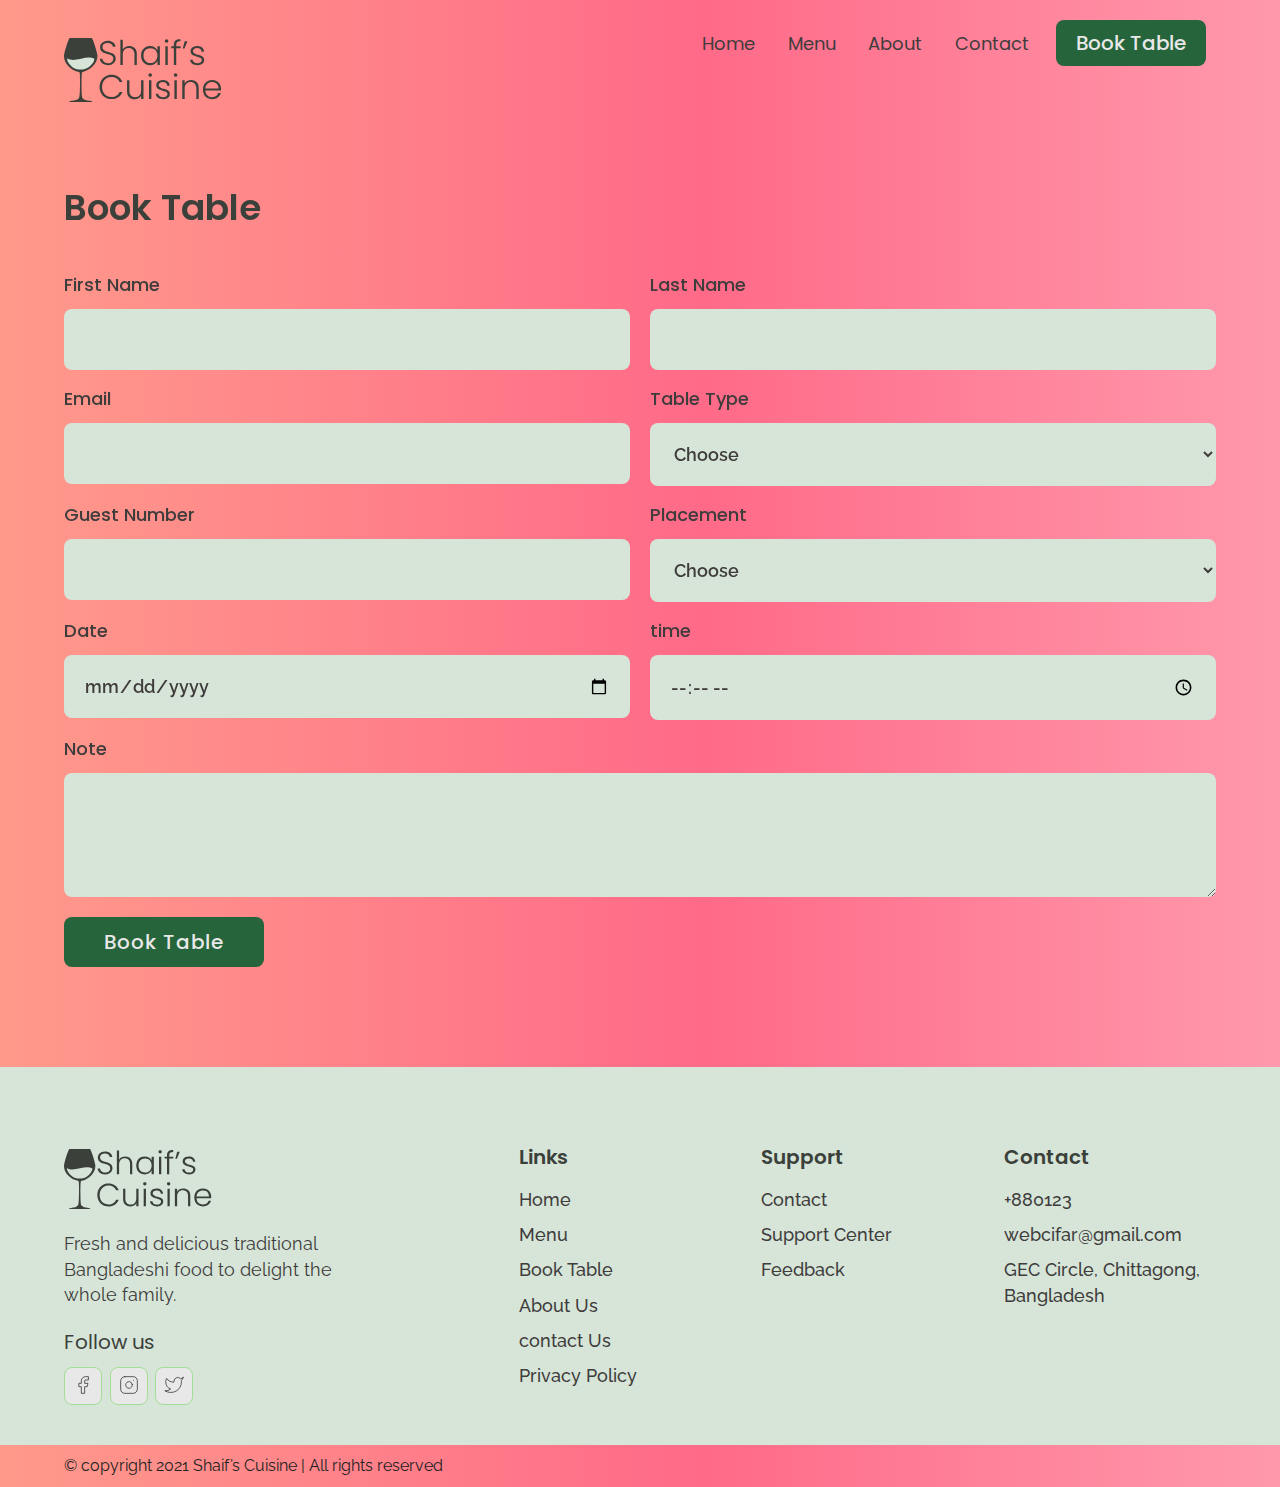
==== restaurant-main/booking.html @ 7ba0ea88 "adding files to my repo" ====
<!DOCTYPE html>
<html lang="en">

<head>
  <meta charset="UTF-8">
  <meta http-equiv="X-UA-Compatible" content="IE=edge">
  <meta name="viewport" content="width=device-width, initial-scale=1.0">
  <link rel="shortcut icon" href="./images/favicon.ico" type="image/x-icon">
  <title>Booking | Shaif's Cuisine</title>
  <link rel="stylesheet" href="./reset.css">
  <link rel="stylesheet" href="./globalStyles.css">
  <link rel="stylesheet" href="./components.css">
  <!-- aos library css  -->
  <link rel="stylesheet" href="https://unpkg.com/aos@next/dist/aos.css" />
</head>

<body>
  <!-- Nav Section -->
  <div class="nav">
    <div class="container">
      <div class="nav__wrapper">
        <a href="./index.html" class="logo">
          <img src="./images/logo.svg" alt="shaif's cuisine">
        </a>
        <nav>
          <div class="nav__icon">
            <svg xmlns="http://www.w3.org/2000/svg" width="24" height="24" viewBox="0 0 24 24" fill="none"
              stroke="currentColor" stroke-width="2" stroke-linecap="round" stroke-linejoin="round"
              class="feather feather-menu">
              <line x1="3" y1="12" x2="21" y2="12" />
              <line x1="3" y1="6" x2="21" y2="6" />
              <line x1="3" y1="18" x2="21" y2="18" />
            </svg>
          </div>
          <div class="nav__bgOverlay"></div>
          <ol class="nav__list">
            <div class="nav__close">
              <svg xmlns="http://www.w3.org/2000/svg" width="24" height="24" viewBox="0 0 24 24" fill="none"
                stroke="currentColor" stroke-width="2" stroke-linecap="round" stroke-linejoin="round"
                class="feather feather-x">
                <line x1="18" y1="6" x2="6" y2="18" />
                <line x1="6" y1="6" x2="18" y2="18" />
              </svg>
            </div>
            <div class="nav__list__wrapper">

              <li><a class="nav__link" href="./index.html">Home</a></li>
              <li><a class="nav__link" href="./menu.html">Menu</a></li>
              <li><a class="nav__link" href="./about.html">About</a></li>
              <li><a class="nav__link" href="./contact.html">Contact</a></li>
              <li><a href="./booking.html" class="btn primary-btn">Book Table</a></li>
            </div>
          </ol>
        </nav>
      </div>
    </div>
  </div>
  <!-- End Nav Section -->
  <!-- Booking Section -->
  <section id="form" data-aos="fade-up">
    <div class="container">
      <h3 class="form__title">Book Table</h3>
      <div class="form__wrapper">
        <form name="booking" method="POST" netlify>
          <div class="form__group">
            <label for="firstName">First Name</label>
            <input type="text" id="firstName" name="First Name" required>
          </div>
          <div class="form__group">
            <label for="lastName">Last Name</label>
            <input type="text" id="lastName" name="Last Name" required>
          </div>
          <div class="form__group">
            <label for="email">Email</label>
            <input type="email" id="email" name="Email" required>
          </div>
          <div class="form__group">
            <label for="tableType">Table Type</label>
            <select name="Table Type" id="tableType" required>
              <option selected disabled>Choose</option>
              <option value="small">Small(2 persons)</option>
              <option value="medium">Small(4 persons)</option>
              <option value="large">large(6 persons)</option>
            </select>
          </div>
          <div class="form__group">
            <label for="guestNumber">Guest Number</label>
            <input type="number" id="guestNumber" name="Guest Number" min="1" max="10" required>
          </div>
          <div class="form__group">
            <label for="placement">Placement</label>
            <select name="Placement" id="placement">
              <option selected disabled>Choose</option>
              <option value="outdoor">Outdoor</option>
              <option value="indoor">Indoor</option>
              <option value="rooftop">rooftop</option>
            </select>
          </div>
          <div class="form__group">
            <label for="date">Date</label>
            <input type="date" id="date" name="Date" required>
          </div>
          <div class="form__group">
            <label for="time">time</label>
            <input type="time" id="time" name="Time" required>
          </div>
          <div class="form__group form__group__full">
            <label for="note">Note</label>
            <textarea name="Note" id="note" rows="4"></textarea>
          </div>
          <button type="submit" class="btn primary-btn">Book Table</button>
        </form>
      </div>
    </div>
  </section>
  <!-- End Booking Section -->
  <!-- Footer -->
  <footer>
    <div class="container">
      <div class="footer__wrapper">
        <div class="footer__col1">
          <div class="footer__logo">
            <img src="./images/logo.svg" alt="shaif's cuisine">
          </div>
          <p class="footer__desc">
            Fresh and delicious traditional Bangladeshi food to delight the whole family.
          </p>
          <div class="footer__socials">
            <h4 class="footer__socials__title">Follow us</h4>
            <ol class="footer__socials__list">
              <li>
                <a href="#">
                  <svg xmlns="http://www.w3.org/2000/svg" width="24" height="24" viewBox="0 0 24 24" fill="none"
                    stroke="currentColor" stroke-width="1" stroke-linecap="round" stroke-linejoin="round"
                    class="feather feather-facebook">
                    <path d="M18 2h-3a5 5 0 0 0-5 5v3H7v4h3v8h4v-8h3l1-4h-4V7a1 1 0 0 1 1-1h3z" />
                  </svg>
                </a>
              </li>
              <li>
                <a href="#">
                  <svg xmlns="http://www.w3.org/2000/svg" width="24" height="24" viewBox="0 0 24 24" fill="none"
                    stroke="currentColor" stroke-width="1" stroke-linecap="round" stroke-linejoin="round"
                    class="feather feather-instagram">
                    <rect x="2" y="2" width="20" height="20" rx="5" ry="5" />
                    <path d="M16 11.37A4 4 0 1 1 12.63 8 4 4 0 0 1 16 11.37z" />
                    <line x1="17.5" y1="6.5" x2="17.51" y2="6.5" />
                  </svg>
                </a>
              </li>
              <li>
                <a href="#">
                  <svg xmlns="http://www.w3.org/2000/svg" width="24" height="24" viewBox="0 0 24 24" fill="none"
                    stroke="currentColor" stroke-width="1" stroke-linecap="round" stroke-linejoin="round"
                    class="feather feather-twitter">
                    <path
                      d="M23 3a10.9 10.9 0 0 1-3.14 1.53 4.48 4.48 0 0 0-7.86 3v1A10.66 10.66 0 0 1 3 4s-4 9 5 13a11.64 11.64 0 0 1-7 2c9 5 20 0 20-11.5a4.5 4.5 0 0 0-.08-.83A7.72 7.72 0 0 0 23 3z" />
                  </svg>
                </a>
              </li>
            </ol>
          </div>
        </div>
        <div class="footer__col2">
          <h3 class="footer__text__title">
            Links
          </h3>
          <ol class="footer__text">
            <li>
              <a href="/index.html">Home</a>
            </li>
            <li>
              <a href="./menu.html">Menu</a>
            </li>
            <li>
              <a href="./booking.html">Book Table</a>
            </li>
            <li>
              <a href="./about.html">About Us</a>
            </li>
            <li>
              <a href="./contact.html">contact Us</a>
            </li>
            <li>
              <a href="#">Privacy Policy</a>
            </li>
          </ol>
        </div>
        <div class="footer__col3">
          <h3 class="footer__text__title">
            Support
          </h3>
          <ol class="footer__text">
            <li>
              <a href="#">Contact</a>
            </li>
            <li>
              <a href="#">Support Center</a>
            </li>
            <li>
              <a href="#">Feedback</a>
            </li>
          </ol>
        </div>
        <div class="footer__col4">
          <h3 class="footer__text__title">
            Contact
          </h3>
          <ol class="footer__text">
            <li>
              <a href="#">+880123</a>
            </li>
            <li>
              <a href="#">webcifar@gmail.com</a>
            </li>
            <li>
              <a href="#">GEC Circle, Chittagong, Bangladesh</a>
            </li>
          </ol>
        </div>
      </div>
    </div>
  </footer>
  <div id="copyright">
    <div class="container">
      <p class="copyright__text">
        © copyright 2021 Shaif’s Cuisine | All rights reserved
      </p>
    </div>
  </div>
  <!-- End Footer -->

  <!-- aos scripts -->
  <script src="https://unpkg.com/aos@next/dist/aos.js"></script>
  <!-- custom scripts -->
  <script src="./main.js"></script>
</body>

</html>
---- restaurant-main/globalStyles.css ----
@import url('https://fonts.googleapis.com/css2?family=Poppins:wght@500;600&family=Raleway:wght@400;500;600&display=swap');
html {
	font-size: 10px;
	overflow-x: hidden;
}
body {
	/* background: var(--lightGreen-2); */
	overflow-x: hidden;
	visibility: hidden;
	background-color: #ff9a8b;
	background-image: linear-gradient(
		90deg,
		#ff9a8b 0%,
		#ff6a88 55%,
		#ff99ac 100%
	);
}
section {
	padding: 100px 0;
}
@media only screen and (max-width: 767px) {
	section {
		padding: 50px 0;
	}
}
.container {
	max-width: 1200px;
	width: 90%;
	margin: 0 auto;
}
:root {
	--green-1: #26643b;
	--green-2: #a2de96;
	--lightGreen-1: #d6e5d8;
	--lightGreen-2: #f5fcf4;
	--black-1: #3b413a;
	--black-2: #3f3c3c;
	--black-3: #5b6359;
	--white-1: #e8e8e8;
}
img {
	width: 100%;
	height: 100%;
	object-fit: contain;
}
h1,
h2,
h3,
h4 {
	font-family: Poppins;
}
p {
	font-family: Raleway;
	font-weight: 400;
	line-height: 1.4em;
	font-size: 1.8rem;
}
a {
	display: inline-block;
	text-decoration: none;
}
---- restaurant-main/components.css ----
/* logo */
.logo img {
	width: 160px;
	height: 100px;
}
/* Nav Styles */
.nav {
	padding: 2rem 0;
}
.nav__icon,
.nav__close,
.nav__bgOverlay {
	display: none;
}
.nav__wrapper {
	display: flex;
	justify-content: space-between;
}
.nav__list li {
	display: inline-block;
	margin: 0 1rem;
}
.nav__list .nav__link {
	font-size: 1.8rem;
	font-family: Poppins;
	color: var(--black-2);
	padding: 0.5rem;
}
.nav__list li:hover .nav__link {
	color: var(--green-1);
}
@media only screen and (max-width: 768px) {
	.nav {
		position: relative;
		/* overflow-x: scroll; */
	}
	.nav__icon {
		display: block;
	}
	.nav__icon svg,
	.nav__close svg {
		pointer-events: none;
		height: 30px;
		width: 30px;
	}
	.nav__close {
		display: block;
		position: absolute;
		color: var(--black-1);
		right: 1rem;
		top: 1rem;
		cursor: pointer;
	}
	.nav__list {
		z-index: 1000;
		position: absolute;
		left: 100%;
		top: 0;
		height: 100vh;
		width: 80%;
		background: var(--lightGreen-1);
		display: flex;
		align-items: center;
		justify-content: flex-end;
		padding-right: 2rem;
		transform: translate(0%);
		overflow: hidden;
		transition: 0.3s ease-in transform;
	}
	.nav__list.show {
		transform: translate(-100%);
	}
	.nav__list li {
		display: block;
		text-align: right;
		margin-bottom: 2rem;
	}
	.nav__list a {
		font-size: 1.6rem;
	}
	.nav__bgOverlay {
		position: absolute;
		left: 0;
		top: 0;
		z-index: 1000;
		height: 100vh;
		width: 100%;
		background: rgba(18, 24, 14, 0.808);
		display: none;
	}
	.nav__bgOverlay.active {
		display: block;
	}
}
/* End Nav Styles */
/* Global Button Styles */
.btn {
	color: var(--green-1);
	font-family: Poppins;
	font-weight: 500;
	border-radius: 8px;
	font-size: 1.4rem;
	padding: 1.2rem 2rem;
}
.primary-btn {
	color: var(--white-1);
	background: var(--green-1);
}
@media only screen and (min-width: 700px) {
	.btn {
		padding: 1.3rem 2rem;
		font-size: 2rem;
	}
}
/* End Global Button Styles */

/* Store info section styles*/
.storeInfo__wrapper {
	display: flex;
	justify-content: center;
	flex-wrap: wrap;
	gap: 1rem;
}
.storeInfo__item {
	background-color: var(--lightGreen-1);
	padding: 20px 30px;
	text-align: center;
	text-align: center;
	border-radius: 12px;
	width: 150px;
}
.storeInfo__icon {
	width: 30px;
	margin: 0 auto;
	margin-bottom: 1.5rem;
}
.storeInfo__title {
	font-size: 1.4rem;
	font-family: Poppins;
	font-weight: 500;
	margin-bottom: 0.5rem;
	color: var(--black-1);
}
.storeInfo__text {
	font-size: 1.4rem;
	font-family: Raleway;
	color: var(--black-2);
}
@media only screen and (min-width: 768px) {
	.storeInfo__wrapper {
		gap: 2rem;
	}
	.storeInfo__item {
		min-width: 200px;
		padding: 40px 0;
	}
	.storeInfo__icon {
		width: 47px;
		margin-bottom: 2.5rem;
	}
	.storeInfo__title {
		font-size: 1.8rem;
		margin-bottom: 1rem;
	}
	.storeInfo__text {
		font-size: 1.6rem;
	}
}

/* Dishes Grid */
.dishGrid__title {
	font-size: 1.8rem;
	margin-bottom: 2rem;
	font-weight: 600;
	color: var(--black-1);
}
.dishGrid__wrapper {
	display: grid;
	/* grid-template-columns: repeat(autofit, minmax(140px, 1fr)); */
	grid-template-columns: repeat(auto-fit, minmax(140px, 1fr));
	gap: 1rem;
}
.dishGrid__item {
	display: flex;
	flex-direction: column;
	background-color: var(--lightGreen-1);
	padding: 0.5rem;
	border-radius: 8px;
	gap: 0.5rem;
}
.dishGrid__item__img {
	flex: 4;
}
.dishGrid__item__info {
	flex: 5;
}
.dishGrid__item__img img {
	object-fit: cover;
	border-radius: 12px;
}
.dishGrid__item__title {
	font-size: 1.4rem;
	line-height: 1.3em;
	font-weight: 500;
	color: var(--black-1);
	margin-bottom: 0.5rem;
}
.dishGrid__item__price {
	font-size: 1.4rem;
	color: var(--green-1);
	font-weight: 600;
	margin-bottom: 0.5rem;
}
.dishGrid__item__stars {
	max-height: 15px;
	width: max-content;
}
@media only screen and (min-width: 768px) {
	.dishGrid__title {
		font-size: 2.4rem;
	}
	.dishGrid__wrapper {
		grid-template-columns: repeat(auto-fit, minmax(350px, 1fr));
		gap: 3rem;
	}
	.dishGrid__item {
		flex-direction: row;
		padding: 1.5rem;
		border-radius: 12px;
		gap: 1rem;
	}
	.dishGrid__item__title {
		font-size: 2.4rem;
		margin-bottom: 1rem;
	}
	.dishGrid__item__price {
		font-size: 2rem;
		margin-bottom: 1rem;
	}
}
/* Dishes Grid */

/* Footer Styles */
footer {
	background: var(--lightGreen-1);
	padding-top: 5rem;
	padding-bottom: 2rem;
}
.footer__wrapper {
	display: flex;
	flex-direction: column;
	gap: 3rem;
}
.footer__logo {
	width: 150px;
	margin-bottom: 2rem;
}
.footer__desc {
	font-size: 1.4rem;
	color: var(--black-2);
	margin-bottom: 2rem;
}
.footer__socials__title {
	font-size: 1.8rem;
	color: var(--black-1);
	margin-bottom: 1rem;
}
.footer__socials li {
	display: inline-block;
	margin-right: 0.5rem;
}
.footer__socials a {
	padding: 0.5rem 0.8rem;
	background-color: var(--white-1);
	border: 1px solid var(--green-2);
	border-radius: 8px;
}
.footer__socials svg {
	width: 20px;
	color: var(--black-2);
}
.footer__text__title {
	font-size: 1.8rem;
	margin-bottom: 1rem;
	color: var(--black-1);
	font-weight: 600;
}
.footer__text a {
	font-size: 1.4rem;
	margin-bottom: 0.5rem;
	color: var(--black-2);
	font-family: Raleway;
	font-weight: 500;
	line-height: 1.4em;
}
@media only screen and (min-width: 768px) {
	footer {
		padding-top: 8rem;
		padding-bottom: 4rem;
	}
	.footer__wrapper {
		flex-direction: row;
	}
	.footer__col1 {
		flex: 4;
	}
	.footer__col2,
	.footer__col3,
	.footer__col4 {
		flex: 2;
	}
	.footer__desc {
		max-width: 300px;
		font-size: 1.8rem;
		margin-bottom: 2.5rem;
	}
	.footer__socials__title {
		font-size: 2rem;
		margin-bottom: 1.5rem;
	}
	.footer__text__title {
		font-size: 2rem;
		margin-bottom: 2rem;
	}
	.footer__text a {
		font-size: 1.8rem;
		margin-bottom: 1rem;
	}
}
#copyright {
	padding: 1rem 0;
}
.copyright__text {
	font-size: 1.4rem;
	text-align: center;
}
@media only screen and (min-width: 768px) {
	.copyright__text {
		font-size: 1.6rem;
		text-align: left;
	}
}
/* End Footer Styles */

/* Form Styles */
#form {
	padding: 5rem 0;
}
.form__title {
	font-size: 1.8rem;
	color: var(--black-1);
	font-weight: 600;
}
.form__wrapper {
	padding: 3rem 0;
}
.form__wrapper form {
	display: grid;
	grid-template-columns: 1fr;
	gap: 2rem;
}
.form__group label {
	font-size: 1.6rem;
	font-family: Poppins;
	color: var(--black-2);
	font-weight: 500;
}
.form__group input,
.form__group textarea,
.form__group select {
	width: 100%;
	border: none;
	background-color: var(--lightGreen-1);
	font-size: 1.4rem;
	font-family: Raleway;
	font-weight: 600;
	padding: 1.5rem;
	border-radius: 8px;
	margin-top: 0.5rem;
	color: var(--black-2);
}
.form__group textarea {
	resize: vertical;
}
.form__wrapper button[type='submit'] {
	width: max-content;
	border: none;
	padding: 1rem 4rem;
	font-weight: 500;
	letter-spacing: 0.1rem;
}
@media only screen and (min-width: 768px) {
	.form__title {
		font-size: 3.6rem;
	}
	.form__wrapper {
		padding: 5rem 0;
	}
	.form__wrapper form {
		grid-template-columns: 1fr 1fr;
	}
	.form__group__full {
		grid-column: 1/3;
	}
	.form__group label {
		font-size: 1.8rem;
	}
	.form__group input,
	.form__group textarea,
	.form__group select {
		font-size: 1.8rem;
		padding: 2rem;
		margin-top: 1.5rem;
	}
}
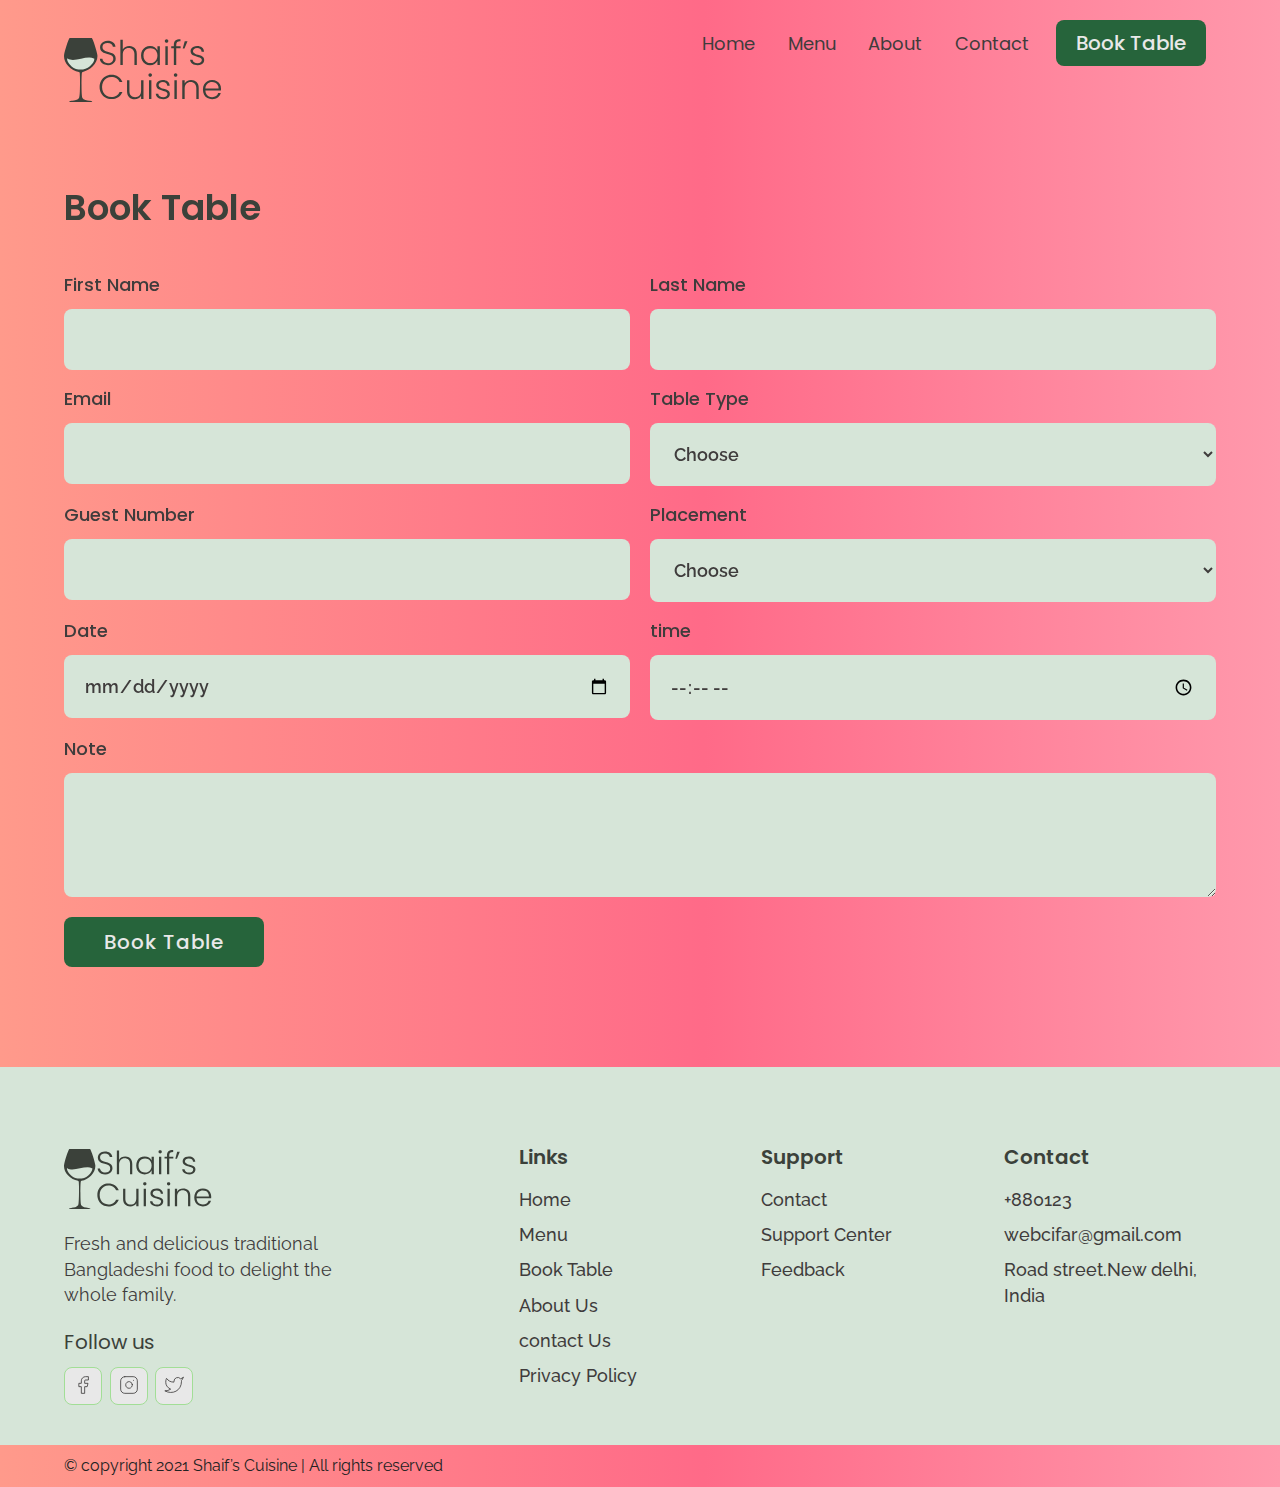
==== commit 812980a3: "read me updated" ====
--- a/restaurant-main/booking.html
+++ b/restaurant-main/booking.html
@@ -1,239 +1,292 @@
 <!DOCTYPE html>
 <html lang="en">
+	<head>
+		<meta charset="UTF-8" />
+		<meta http-equiv="X-UA-Compatible" content="IE=edge" />
+		<meta name="viewport" content="width=device-width, initial-scale=1.0" />
+		<link rel="shortcut icon" href="./images/favicon.ico" type="image/x-icon" />
+		<title>Booking | Shaif's Cuisine</title>
+		<link rel="stylesheet" href="./reset.css" />
+		<link rel="stylesheet" href="./globalStyles.css" />
+		<link rel="stylesheet" href="./components.css" />
+		<!-- aos library css  -->
+		<link rel="stylesheet" href="https://unpkg.com/aos@next/dist/aos.css" />
+	</head>
 
-<head>
-  <meta charset="UTF-8">
-  <meta http-equiv="X-UA-Compatible" content="IE=edge">
-  <meta name="viewport" content="width=device-width, initial-scale=1.0">
-  <link rel="shortcut icon" href="./images/favicon.ico" type="image/x-icon">
-  <title>Booking | Shaif's Cuisine</title>
-  <link rel="stylesheet" href="./reset.css">
-  <link rel="stylesheet" href="./globalStyles.css">
-  <link rel="stylesheet" href="./components.css">
-  <!-- aos library css  -->
-  <link rel="stylesheet" href="https://unpkg.com/aos@next/dist/aos.css" />
-</head>
+	<body>
+		<!-- Nav Section -->
+		<div class="nav">
+			<div class="container">
+				<div class="nav__wrapper">
+					<a href="./index.html" class="logo">
+						<img src="./images/logo.svg" alt="shaif's cuisine" />
+					</a>
+					<nav>
+						<div class="nav__icon">
+							<svg
+								xmlns="http://www.w3.org/2000/svg"
+								width="24"
+								height="24"
+								viewBox="0 0 24 24"
+								fill="none"
+								stroke="currentColor"
+								stroke-width="2"
+								stroke-linecap="round"
+								stroke-linejoin="round"
+								class="feather feather-menu"
+							>
+								<line x1="3" y1="12" x2="21" y2="12" />
+								<line x1="3" y1="6" x2="21" y2="6" />
+								<line x1="3" y1="18" x2="21" y2="18" />
+							</svg>
+						</div>
+						<div class="nav__bgOverlay"></div>
+						<ol class="nav__list">
+							<div class="nav__close">
+								<svg
+									xmlns="http://www.w3.org/2000/svg"
+									width="24"
+									height="24"
+									viewBox="0 0 24 24"
+									fill="none"
+									stroke="currentColor"
+									stroke-width="2"
+									stroke-linecap="round"
+									stroke-linejoin="round"
+									class="feather feather-x"
+								>
+									<line x1="18" y1="6" x2="6" y2="18" />
+									<line x1="6" y1="6" x2="18" y2="18" />
+								</svg>
+							</div>
+							<div class="nav__list__wrapper">
+								<li><a class="nav__link" href="./index.html">Home</a></li>
+								<li><a class="nav__link" href="./menu.html">Menu</a></li>
+								<li><a class="nav__link" href="./about.html">About</a></li>
+								<li><a class="nav__link" href="./contact.html">Contact</a></li>
+								<li>
+									<a href="./booking.html" class="btn primary-btn"
+										>Book Table</a
+									>
+								</li>
+							</div>
+						</ol>
+					</nav>
+				</div>
+			</div>
+		</div>
+		<!-- End Nav Section -->
+		<!-- Booking Section -->
+		<section id="form" data-aos="fade-up">
+			<div class="container">
+				<h3 class="form__title">Book Table</h3>
+				<div class="form__wrapper">
+					<form name="booking" method="POST" netlify>
+						<div class="form__group">
+							<label for="firstName">First Name</label>
+							<input type="text" id="firstName" name="First Name" required />
+						</div>
+						<div class="form__group">
+							<label for="lastName">Last Name</label>
+							<input type="text" id="lastName" name="Last Name" required />
+						</div>
+						<div class="form__group">
+							<label for="email">Email</label>
+							<input type="email" id="email" name="Email" required />
+						</div>
+						<div class="form__group">
+							<label for="tableType">Table Type</label>
+							<select name="Table Type" id="tableType" required>
+								<option selected disabled>Choose</option>
+								<option value="small">Small(2 persons)</option>
+								<option value="medium">Small(4 persons)</option>
+								<option value="large">large(6 persons)</option>
+							</select>
+						</div>
+						<div class="form__group">
+							<label for="guestNumber">Guest Number</label>
+							<input
+								type="number"
+								id="guestNumber"
+								name="Guest Number"
+								min="1"
+								max="10"
+								required
+							/>
+						</div>
+						<div class="form__group">
+							<label for="placement">Placement</label>
+							<select name="Placement" id="placement">
+								<option selected disabled>Choose</option>
+								<option value="outdoor">Outdoor</option>
+								<option value="indoor">Indoor</option>
+								<option value="rooftop">rooftop</option>
+							</select>
+						</div>
+						<div class="form__group">
+							<label for="date">Date</label>
+							<input type="date" id="date" name="Date" required />
+						</div>
+						<div class="form__group">
+							<label for="time">time</label>
+							<input type="time" id="time" name="Time" required />
+						</div>
+						<div class="form__group form__group__full">
+							<label for="note">Note</label>
+							<textarea name="Note" id="note" rows="4"></textarea>
+						</div>
+						<button type="submit" class="btn primary-btn">Book Table</button>
+					</form>
+				</div>
+			</div>
+		</section>
+		<!-- End Booking Section -->
+		<!-- Footer -->
+		<footer>
+			<div class="container">
+				<div class="footer__wrapper">
+					<div class="footer__col1">
+						<div class="footer__logo">
+							<img src="./images/logo.svg" alt="shaif's cuisine" />
+						</div>
+						<p class="footer__desc">
+							Fresh and delicious traditional Bangladeshi food to delight the
+							whole family.
+						</p>
+						<div class="footer__socials">
+							<h4 class="footer__socials__title">Follow us</h4>
+							<ol class="footer__socials__list">
+								<li>
+									<a href="#">
+										<svg
+											xmlns="http://www.w3.org/2000/svg"
+											width="24"
+											height="24"
+											viewBox="0 0 24 24"
+											fill="none"
+											stroke="currentColor"
+											stroke-width="1"
+											stroke-linecap="round"
+											stroke-linejoin="round"
+											class="feather feather-facebook"
+										>
+											<path
+												d="M18 2h-3a5 5 0 0 0-5 5v3H7v4h3v8h4v-8h3l1-4h-4V7a1 1 0 0 1 1-1h3z"
+											/>
+										</svg>
+									</a>
+								</li>
+								<li>
+									<a href="#">
+										<svg
+											xmlns="http://www.w3.org/2000/svg"
+											width="24"
+											height="24"
+											viewBox="0 0 24 24"
+											fill="none"
+											stroke="currentColor"
+											stroke-width="1"
+											stroke-linecap="round"
+											stroke-linejoin="round"
+											class="feather feather-instagram"
+										>
+											<rect x="2" y="2" width="20" height="20" rx="5" ry="5" />
+											<path
+												d="M16 11.37A4 4 0 1 1 12.63 8 4 4 0 0 1 16 11.37z"
+											/>
+											<line x1="17.5" y1="6.5" x2="17.51" y2="6.5" />
+										</svg>
+									</a>
+								</li>
+								<li>
+									<a href="#">
+										<svg
+											xmlns="http://www.w3.org/2000/svg"
+											width="24"
+											height="24"
+											viewBox="0 0 24 24"
+											fill="none"
+											stroke="currentColor"
+											stroke-width="1"
+											stroke-linecap="round"
+											stroke-linejoin="round"
+											class="feather feather-twitter"
+										>
+											<path
+												d="M23 3a10.9 10.9 0 0 1-3.14 1.53 4.48 4.48 0 0 0-7.86 3v1A10.66 10.66 0 0 1 3 4s-4 9 5 13a11.64 11.64 0 0 1-7 2c9 5 20 0 20-11.5a4.5 4.5 0 0 0-.08-.83A7.72 7.72 0 0 0 23 3z"
+											/>
+										</svg>
+									</a>
+								</li>
+							</ol>
+						</div>
+					</div>
+					<div class="footer__col2">
+						<h3 class="footer__text__title">Links</h3>
+						<ol class="footer__text">
+							<li>
+								<a href="/index.html">Home</a>
+							</li>
+							<li>
+								<a href="./menu.html">Menu</a>
+							</li>
+							<li>
+								<a href="./booking.html">Book Table</a>
+							</li>
+							<li>
+								<a href="./about.html">About Us</a>
+							</li>
+							<li>
+								<a href="./contact.html">contact Us</a>
+							</li>
+							<li>
+								<a href="#">Privacy Policy</a>
+							</li>
+						</ol>
+					</div>
+					<div class="footer__col3">
+						<h3 class="footer__text__title">Support</h3>
+						<ol class="footer__text">
+							<li>
+								<a href="#">Contact</a>
+							</li>
+							<li>
+								<a href="#">Support Center</a>
+							</li>
+							<li>
+								<a href="#">Feedback</a>
+							</li>
+						</ol>
+					</div>
+					<div class="footer__col4">
+						<h3 class="footer__text__title">Contact</h3>
+						<ol class="footer__text">
+							<li>
+								<a href="#">+880123</a>
+							</li>
+							<li>
+								<a href="#">webcifar@gmail.com</a>
+							</li>
+							<li>
+								<a href="#">Road street.New delhi, India</a>
+							</li>
+						</ol>
+					</div>
+				</div>
+			</div>
+		</footer>
+		<div id="copyright">
+			<div class="container">
+				<p class="copyright__text">
+					© copyright 2021 Shaif’s Cuisine | All rights reserved
+				</p>
+			</div>
+		</div>
+		<!-- End Footer -->
 
-<body>
-  <!-- Nav Section -->
-  <div class="nav">
-    <div class="container">
-      <div class="nav__wrapper">
-        <a href="./index.html" class="logo">
-          <img src="./images/logo.svg" alt="shaif's cuisine">
-        </a>
-        <nav>
-          <div class="nav__icon">
-            <svg xmlns="http://www.w3.org/2000/svg" width="24" height="24" viewBox="0 0 24 24" fill="none"
-              stroke="currentColor" stroke-width="2" stroke-linecap="round" stroke-linejoin="round"
-              class="feather feather-menu">
-              <line x1="3" y1="12" x2="21" y2="12" />
-              <line x1="3" y1="6" x2="21" y2="6" />
-              <line x1="3" y1="18" x2="21" y2="18" />
-            </svg>
-          </div>
-          <div class="nav__bgOverlay"></div>
-          <ol class="nav__list">
-            <div class="nav__close">
-              <svg xmlns="http://www.w3.org/2000/svg" width="24" height="24" viewBox="0 0 24 24" fill="none"
-                stroke="currentColor" stroke-width="2" stroke-linecap="round" stroke-linejoin="round"
-                class="feather feather-x">
-                <line x1="18" y1="6" x2="6" y2="18" />
-                <line x1="6" y1="6" x2="18" y2="18" />
-              </svg>
-            </div>
-            <div class="nav__list__wrapper">
-
-              <li><a class="nav__link" href="./index.html">Home</a></li>
-              <li><a class="nav__link" href="./menu.html">Menu</a></li>
-              <li><a class="nav__link" href="./about.html">About</a></li>
-              <li><a class="nav__link" href="./contact.html">Contact</a></li>
-              <li><a href="./booking.html" class="btn primary-btn">Book Table</a></li>
-            </div>
-          </ol>
-        </nav>
-      </div>
-    </div>
-  </div>
-  <!-- End Nav Section -->
-  <!-- Booking Section -->
-  <section id="form" data-aos="fade-up">
-    <div class="container">
-      <h3 class="form__title">Book Table</h3>
-      <div class="form__wrapper">
-        <form name="booking" method="POST" netlify>
-          <div class="form__group">
-            <label for="firstName">First Name</label>
-            <input type="text" id="firstName" name="First Name" required>
-          </div>
-          <div class="form__group">
-            <label for="lastName">Last Name</label>
-            <input type="text" id="lastName" name="Last Name" required>
-          </div>
-          <div class="form__group">
-            <label for="email">Email</label>
-            <input type="email" id="email" name="Email" required>
-          </div>
-          <div class="form__group">
-            <label for="tableType">Table Type</label>
-            <select name="Table Type" id="tableType" required>
-              <option selected disabled>Choose</option>
-              <option value="small">Small(2 persons)</option>
-              <option value="medium">Small(4 persons)</option>
-              <option value="large">large(6 persons)</option>
-            </select>
-          </div>
-          <div class="form__group">
-            <label for="guestNumber">Guest Number</label>
-            <input type="number" id="guestNumber" name="Guest Number" min="1" max="10" required>
-          </div>
-          <div class="form__group">
-            <label for="placement">Placement</label>
-            <select name="Placement" id="placement">
-              <option selected disabled>Choose</option>
-              <option value="outdoor">Outdoor</option>
-              <option value="indoor">Indoor</option>
-              <option value="rooftop">rooftop</option>
-            </select>
-          </div>
-          <div class="form__group">
-            <label for="date">Date</label>
-            <input type="date" id="date" name="Date" required>
-          </div>
-          <div class="form__group">
-            <label for="time">time</label>
-            <input type="time" id="time" name="Time" required>
-          </div>
-          <div class="form__group form__group__full">
-            <label for="note">Note</label>
-            <textarea name="Note" id="note" rows="4"></textarea>
-          </div>
-          <button type="submit" class="btn primary-btn">Book Table</button>
-        </form>
-      </div>
-    </div>
-  </section>
-  <!-- End Booking Section -->
-  <!-- Footer -->
-  <footer>
-    <div class="container">
-      <div class="footer__wrapper">
-        <div class="footer__col1">
-          <div class="footer__logo">
-            <img src="./images/logo.svg" alt="shaif's cuisine">
-          </div>
-          <p class="footer__desc">
-            Fresh and delicious traditional Bangladeshi food to delight the whole family.
-          </p>
-          <div class="footer__socials">
-            <h4 class="footer__socials__title">Follow us</h4>
-            <ol class="footer__socials__list">
-              <li>
-                <a href="#">
-                  <svg xmlns="http://www.w3.org/2000/svg" width="24" height="24" viewBox="0 0 24 24" fill="none"
-                    stroke="currentColor" stroke-width="1" stroke-linecap="round" stroke-linejoin="round"
-                    class="feather feather-facebook">
-                    <path d="M18 2h-3a5 5 0 0 0-5 5v3H7v4h3v8h4v-8h3l1-4h-4V7a1 1 0 0 1 1-1h3z" />
-                  </svg>
-                </a>
-              </li>
-              <li>
-                <a href="#">
-                  <svg xmlns="http://www.w3.org/2000/svg" width="24" height="24" viewBox="0 0 24 24" fill="none"
-                    stroke="currentColor" stroke-width="1" stroke-linecap="round" stroke-linejoin="round"
-                    class="feather feather-instagram">
-                    <rect x="2" y="2" width="20" height="20" rx="5" ry="5" />
-                    <path d="M16 11.37A4 4 0 1 1 12.63 8 4 4 0 0 1 16 11.37z" />
-                    <line x1="17.5" y1="6.5" x2="17.51" y2="6.5" />
-                  </svg>
-                </a>
-              </li>
-              <li>
-                <a href="#">
-                  <svg xmlns="http://www.w3.org/2000/svg" width="24" height="24" viewBox="0 0 24 24" fill="none"
-                    stroke="currentColor" stroke-width="1" stroke-linecap="round" stroke-linejoin="round"
-                    class="feather feather-twitter">
-                    <path
-                      d="M23 3a10.9 10.9 0 0 1-3.14 1.53 4.48 4.48 0 0 0-7.86 3v1A10.66 10.66 0 0 1 3 4s-4 9 5 13a11.64 11.64 0 0 1-7 2c9 5 20 0 20-11.5a4.5 4.5 0 0 0-.08-.83A7.72 7.72 0 0 0 23 3z" />
-                  </svg>
-                </a>
-              </li>
-            </ol>
-          </div>
-        </div>
-        <div class="footer__col2">
-          <h3 class="footer__text__title">
-            Links
-          </h3>
-          <ol class="footer__text">
-            <li>
-              <a href="/index.html">Home</a>
-            </li>
-            <li>
-              <a href="./menu.html">Menu</a>
-            </li>
-            <li>
-              <a href="./booking.html">Book Table</a>
-            </li>
-            <li>
-              <a href="./about.html">About Us</a>
-            </li>
-            <li>
-              <a href="./contact.html">contact Us</a>
-            </li>
-            <li>
-              <a href="#">Privacy Policy</a>
-            </li>
-          </ol>
-        </div>
-        <div class="footer__col3">
-          <h3 class="footer__text__title">
-            Support
-          </h3>
-          <ol class="footer__text">
-            <li>
-              <a href="#">Contact</a>
-            </li>
-            <li>
-              <a href="#">Support Center</a>
-            </li>
-            <li>
-              <a href="#">Feedback</a>
-            </li>
-          </ol>
-        </div>
-        <div class="footer__col4">
-          <h3 class="footer__text__title">
-            Contact
-          </h3>
-          <ol class="footer__text">
-            <li>
-              <a href="#">+880123</a>
-            </li>
-            <li>
-              <a href="#">webcifar@gmail.com</a>
-            </li>
-            <li>
-              <a href="#">GEC Circle, Chittagong, Bangladesh</a>
-            </li>
-          </ol>
-        </div>
-      </div>
-    </div>
-  </footer>
-  <div id="copyright">
-    <div class="container">
-      <p class="copyright__text">
-        © copyright 2021 Shaif’s Cuisine | All rights reserved
-      </p>
-    </div>
-  </div>
-  <!-- End Footer -->
-
-  <!-- aos scripts -->
-  <script src="https://unpkg.com/aos@next/dist/aos.js"></script>
-  <!-- custom scripts -->
-  <script src="./main.js"></script>
-</body>
-
-</html>+		<!-- aos scripts -->
+		<script src="https://unpkg.com/aos@next/dist/aos.js"></script>
+		<!-- custom scripts -->
+		<script src="./main.js"></script>
+	</body>
+</html>
